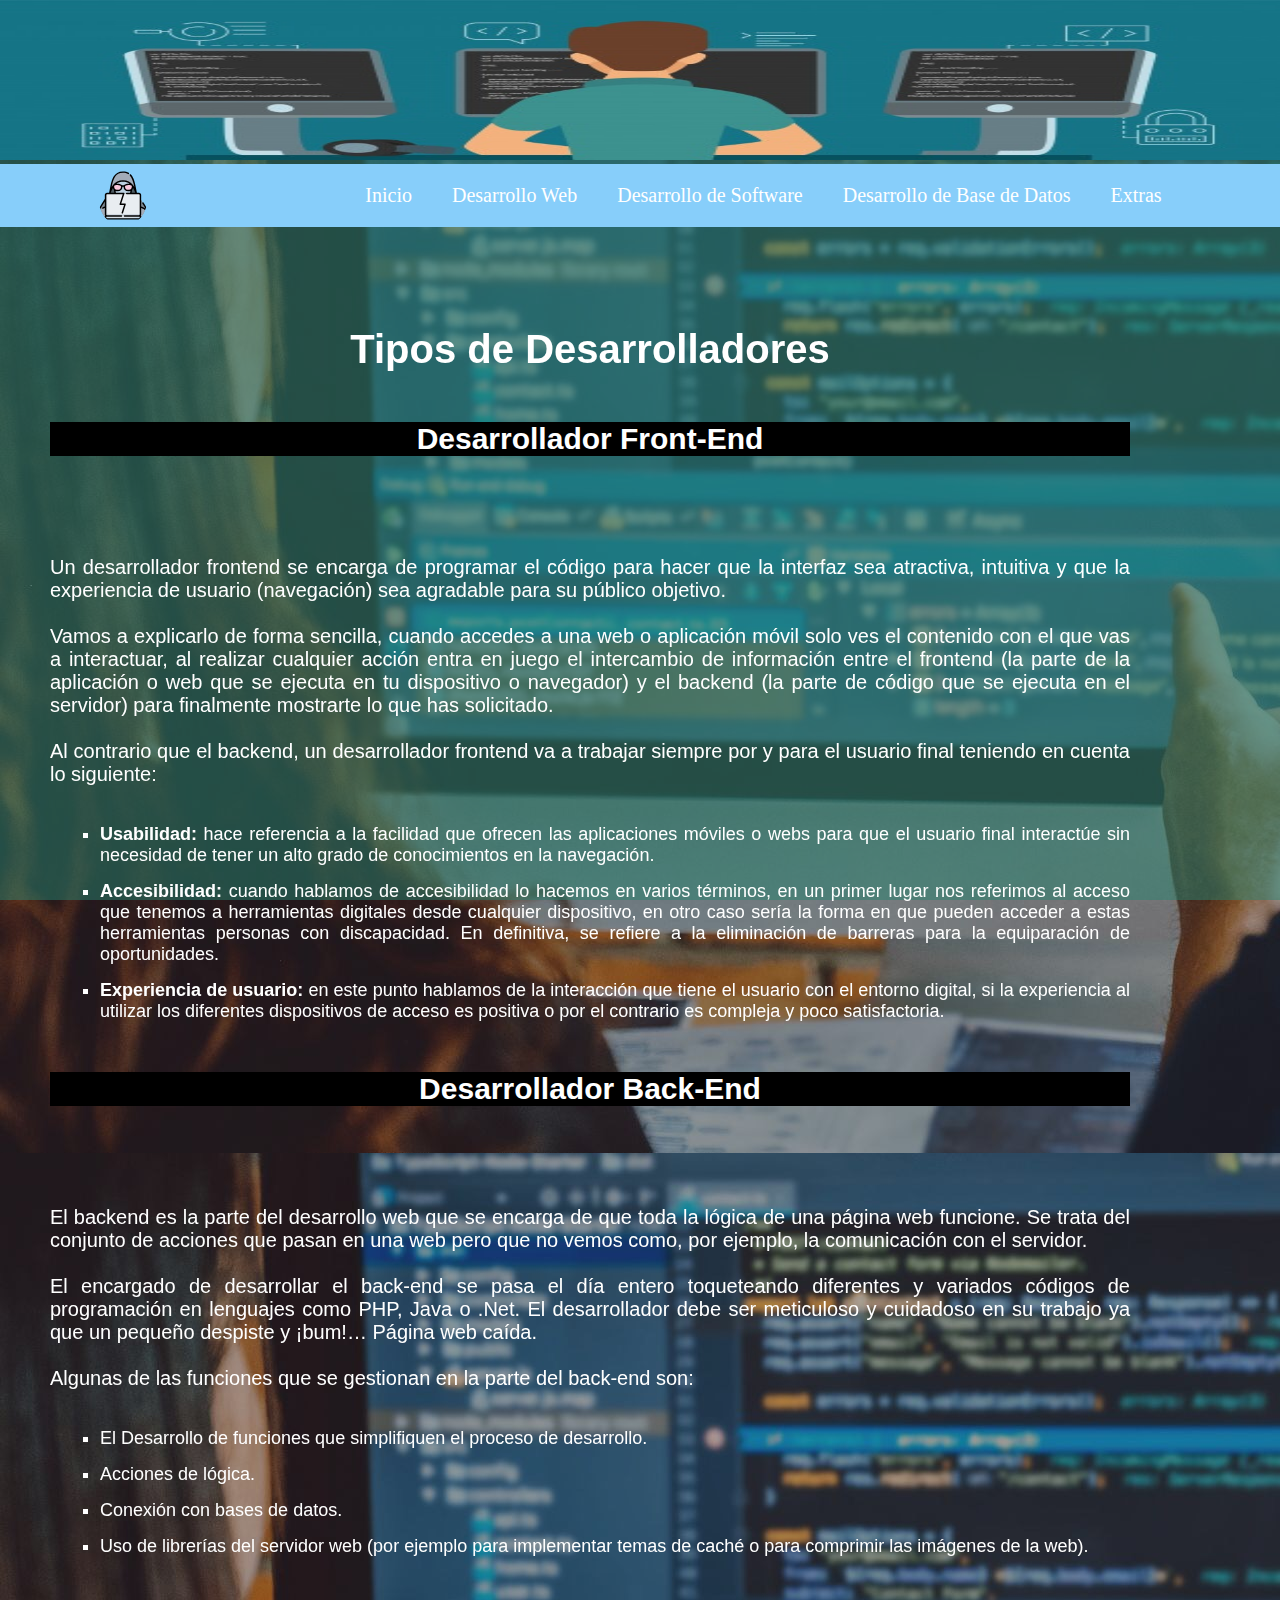
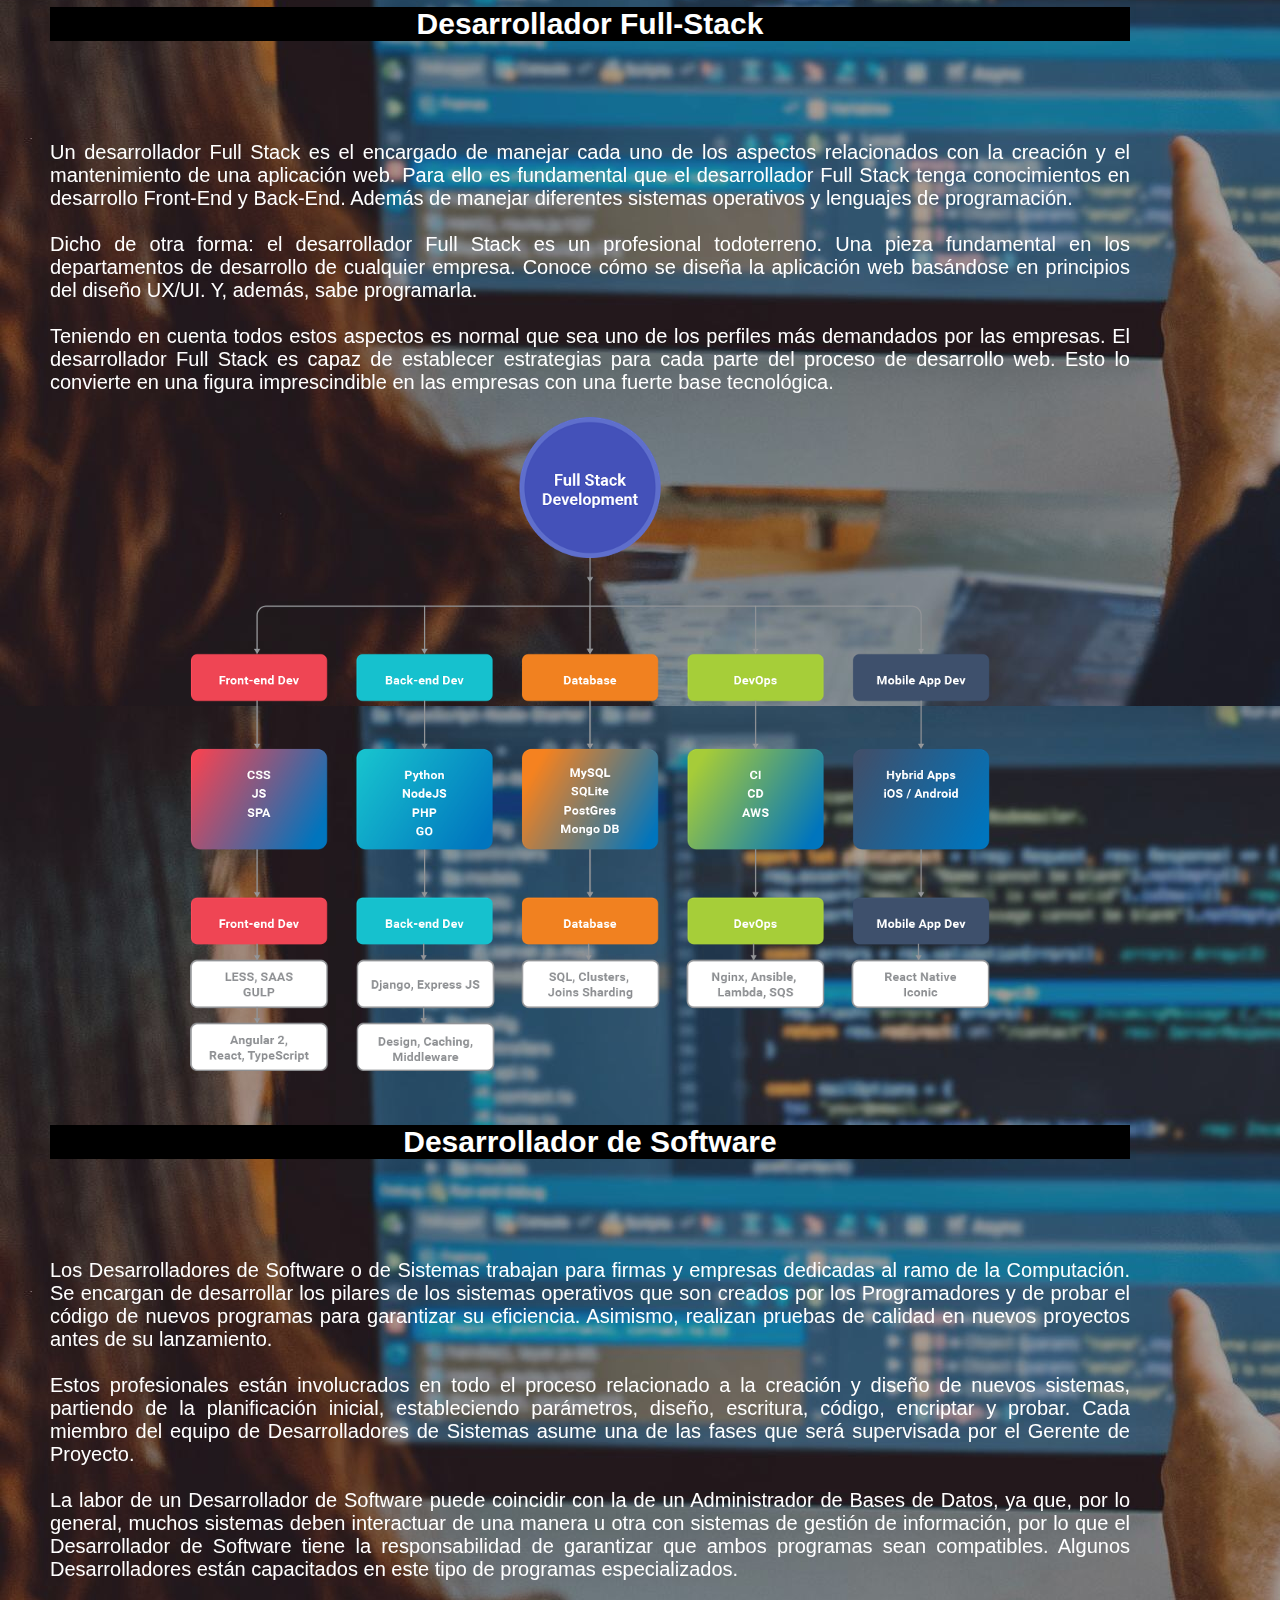
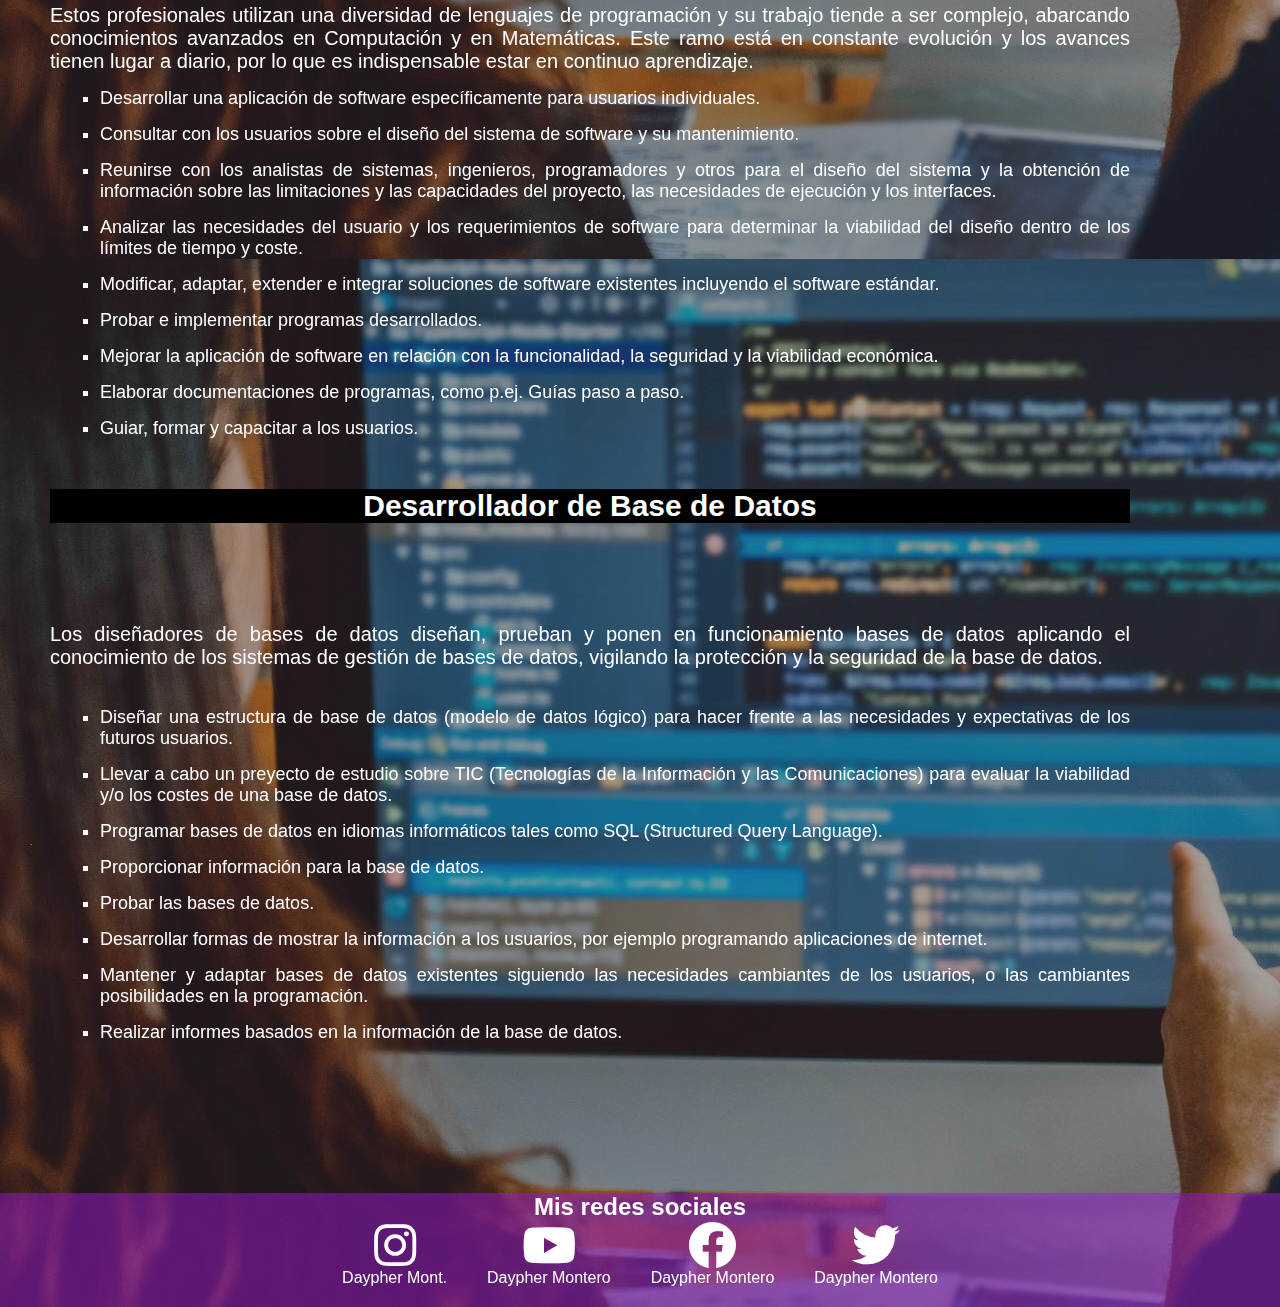
==== index.html @ e675de17 "Add files via upload" ====
<!DOCTYPE html>
<html lang="en">
<head>
    <meta charset="UTF-8">
    <meta http-equiv="X-UA-Compatible" content="IE=edge">
    <meta name="viewport" content="width=device-width, initial-scale=1.0">
    <title>Document</title>
    <link rel="stylesheet" href="estilos.css">
    <link rel="stylesheet" href="webfonts/all.css">
    <link rel="shortcut icon" href="Assets/hacker.svg" type="image/x-icon">
</head>
<body background="Assets/cursos-de-programación.jpg">
    <img src="Assets/baner.jpg" alt="Baner" class="baner">
    <header>
        <nav>
            <img src="Assets/hacker.svg" alt="">
            <ul>
                <li><a href="index.html">Inicio</a>
                    <ul>
                        <li><a href="index.html#front">Desarrollador Front-End</a></li>
                        <li><a href="index.html#back">Desarrollador Back-End</a></li>
                        <li><a href="index.html#full">Desarrollador Full-Stack</a></li>
                        <li><a href="index.html#software">Desarrollador de Software</a></li>
                        <li><a href="index.html#DB">Desarrollador de Base de Datos</a></li>
                    </ul>
                </li>
                <li><a href="Desarrollo-Web.html">Desarrollo Web</a>
                    <ul>
                        <li><a href="Desarrollo-Web.html#html">HTML</a></li>
                        <li><a href="Desarrollo-Web.html#css">CSS</a></li>
                        <li><a href="Desarrollo-Web.html#java-script">Java-Script</a></li>
                        <li><a href="Desarrollo-Web.html#mean">MEAN</a>
                            <ul>
                                <li><a href="Desarrollo-Web.html#mongo">MongoDB</a></li>
                                <li><a href="Desarrollo-Web.html#express">Express</a></li>
                                <li><a href="Desarrollo-Web.html#angular">Angular </a></li>
                                <li><a href="Desarrollo-Web.html#node">Node.js</a></li>
                            </ul>
                        </li>
                        <li><a href="Desarrollo-Web.html#mern">MERN</a>
                            <ul>
                                <li><a href="Desarrollo-Web.html#mongo">MongoDB</a></li>
                                <li><a href="Desarrollo-Web.html#express">Express</a></li>
                                <li><a href="Desarrollo-Web.html#react">React.js</a></li>
                                <li><a href="Desarrollo-Web.html#node">Node.js</a></li>
                            </ul>
                        </li>
                    </ul>
                </li>
                <li><a href="#">Desarrollo de Software</a>
                    <ul>
                        <li><a href="#">Aplicaciones de Escritorio</a></li>
                        <li><a href="#">Aplicaciones Moviles</a></li>
                    </ul>
                </li>
                <li><a href="#main">Desarrollo de Base de Datos</a>
                    <ul>
                        <li><a href="#">Bases de datos SQL</a></li>
                        <li><a href="#">Bases de datos NO-SQL</a></li>
                    </ul>
                </li>
                <li><a href="#">Extras</a>
                    <ul>
                        <li><a href="#">Sub</a></li>
                        <li><a href="#">Sub</a></li>
                        <li><a href="#">Sub</a></li>
                        <li><a href="#">Sub</a></li>
                    </ul>
                </li>
            </ul>
        </nav>
    </header>
    <section>
        <h1>Tipos de Desarrolladores</h1>
        <article id="front">
            <h2>Desarrollador Front-End</h2>
            <p>Un desarrollador frontend se encarga de programar el código para hacer que la interfaz sea atractiva,
                intuitiva y que la experiencia de usuario (navegación) sea agradable para su público objetivo.
                <br><br>

                Vamos a explicarlo de forma sencilla, cuando accedes a una web o aplicación móvil solo ves el
                contenido con el que vas a interactuar, al realizar cualquier acción entra en juego el intercambio
                de información entre el frontend (la parte de la aplicación o web que se ejecuta en tu dispositivo o
                navegador) y el backend (la parte de código que se ejecuta en el servidor) para finalmente mostrarte
                lo que has solicitado.<br><br>

                Al contrario que el backend, un desarrollador frontend va a trabajar siempre por y para el usuario
                final teniendo en cuenta lo siguiente: <br><br>
                <ul>
                    <li><b>Usabilidad:</b> hace referencia a la facilidad que ofrecen las aplicaciones móviles o
                        webs para que el usuario final interactúe sin necesidad de tener un alto grado de
                        conocimientos en la navegación.</li>
                    <li><b>Accesibilidad:</b> cuando hablamos de accesibilidad lo hacemos en varios términos, en un
                        primer lugar nos referimos al acceso que tenemos a herramientas digitales desde cualquier
                        dispositivo, en otro caso sería la forma en que pueden acceder a estas herramientas personas
                        con discapacidad. En definitiva, se refiere a la eliminación de barreras para la
                        equiparación de oportunidades.</li>
                    <li><b>Experiencia de usuario:</b> en este punto hablamos de la interacción que tiene el usuario
                        con el entorno digital, si la experiencia al utilizar los diferentes dispositivos de acceso
                        es positiva o por el contrario es compleja y poco satisfactoria.</li>
                </ul>
            </p>
        </article>
        <article id="back">
            <h2>Desarrollador Back-End</h2>
            <p>El backend es la parte del desarrollo web que se encarga de que toda la lógica de una página web
                funcione. Se trata del conjunto de acciones que pasan en una web pero que no vemos como, por
                ejemplo, la comunicación con el servidor.<br><br>

                El encargado de desarrollar el back-end se pasa el día entero toqueteando diferentes y variados
                códigos de programación en lenguajes como PHP, Java o .Net. El desarrollador debe ser meticuloso y
                cuidadoso en su trabajo ya que un pequeño despiste y ¡bum!… Página web caída.<br><br>
                Algunas de las funciones que se gestionan en la parte del back-end son:
                <br><br>
                <ul>
                    <li>El Desarrollo de funciones que simplifiquen el proceso de desarrollo.</li>
                    <li>Acciones de lógica.</li>
                    <li>Conexión con bases de datos.</li>
                    <li>Uso de librerías del servidor web (por ejemplo para implementar temas de caché o para
                        comprimir las imágenes de la web).</li>
                </ul>
            </p>
        </article>
        <article id="full">
            <h2>Desarrollador Full-Stack</h2>
            <p>Un desarrollador Full Stack es el encargado de manejar cada uno de los aspectos relacionados con la
                creación y el mantenimiento de una aplicación web. Para ello es fundamental que el desarrollador
                Full Stack tenga conocimientos en desarrollo Front-End y Back-End. Además de manejar diferentes
                sistemas operativos y lenguajes de programación. <br><br>

                Dicho de otra forma: el desarrollador Full Stack es un profesional todoterreno. Una pieza
                fundamental en los departamentos de desarrollo de cualquier empresa. Conoce cómo se diseña la
                aplicación web basándose en principios del diseño UX/UI. Y, además, sabe programarla.<br><br>

                Teniendo en cuenta todos estos aspectos es normal que sea uno de los perfiles más demandados por las
                empresas. El desarrollador Full Stack es capaz de establecer estrategias para cada parte del proceso
                de desarrollo web. Esto lo convierte en una figura imprescindible en las empresas con una fuerte
                base tecnológica.<br><br></p>
            <img src="Assets/stack.png" alt="Conocimientos del Full-Stack">
        </article>
        <article id="software">
            <h2>Desarrollador de Software</h2>
            <p>Los Desarrolladores de Software o de Sistemas trabajan para firmas y empresas dedicadas al ramo de la
                Computación. Se encargan de desarrollar los pilares de los sistemas operativos que son creados por
                los Programadores y de probar el código de nuevos programas para garantizar su eficiencia. Asimismo,
                realizan pruebas de calidad en nuevos proyectos antes de su lanzamiento. <br><br>


                Estos profesionales están involucrados en todo el proceso relacionado a la creación y diseño de
                nuevos sistemas, partiendo de la planificación inicial, estableciendo parámetros, diseño, escritura,
                código, encriptar y probar. Cada miembro del equipo de Desarrolladores de Sistemas asume una de las
                fases que será supervisada por el Gerente de Proyecto. <br><br>


                La labor de un Desarrollador de Software puede coincidir con la de un Administrador de Bases de
                Datos, ya que, por lo general, muchos sistemas deben interactuar de una manera u otra con sistemas
                de gestión de información, por lo que el Desarrollador de Software tiene la responsabilidad de
                garantizar que ambos programas sean compatibles. Algunos Desarrolladores están capacitados en este
                tipo de programas especializados.<br><br>


                Estos profesionales utilizan una diversidad de lenguajes de programación y su trabajo tiende a ser
                complejo, abarcando conocimientos avanzados en Computación y en Matemáticas. Este ramo está en
                constante evolución y los avances tienen lugar a diario, por lo que es indispensable estar en
                continuo aprendizaje.</p>
            <ul>

                <li>Desarrollar una aplicación de software específicamente para usuarios individuales.</li>
                <li>Consultar con los usuarios sobre el diseño del sistema de software y su mantenimiento.</li>
                <li>Reunirse con los analistas de sistemas, ingenieros, programadores y otros para el diseño del
                    sistema y la obtención de información sobre las limitaciones y las capacidades del proyecto, las
                    necesidades de ejecución y los interfaces.</li>
                <li>Analizar las necesidades del usuario y los requerimientos de software para determinar la
                    viabilidad del diseño dentro de los límites de tiempo y coste.</li>
                <li>Modificar, adaptar, extender e integrar soluciones de software existentes incluyendo el software
                    estándar.</li>
                <li>Probar e implementar programas desarrollados.</li>
                <li>Mejorar la aplicación de software en relación con la funcionalidad, la seguridad y la viabilidad
                    económica.</li>
                <li>Elaborar documentaciones de programas, como p.ej. Guías paso a paso.</li>
                <li>Guiar, formar y capacitar a los usuarios.</li>
            </ul>
        </article>
        <article id="DB">
            <h2>Desarrollador de Base de Datos</h2>
            <p>Los diseñadores de bases de datos diseñan, prueban y ponen en funcionamiento bases de datos aplicando
                el conocimiento de los sistemas de gestión de bases de datos, vigilando la protección y la seguridad
                de la base de datos.<br><br></p>
            <ul>
                <li>Diseñar una estructura de base de datos (modelo de datos lógico) para hacer frente a las
                    necesidades y expectativas de los futuros usuarios.</li>
                <li>Llevar a cabo un preyecto de estudio sobre TIC (Tecnologías de la Información y las
                    Comunicaciones) para evaluar la viabilidad y/o los costes de una base de datos.</li>
                <li>Programar bases de datos en idiomas informáticos tales como SQL (Structured Query Language).
                </li>
                <li>Proporcionar información para la base de datos.</li>
                <li>Probar las bases de datos.</li>
                <li>Desarrollar formas de mostrar la información a los usuarios, por ejemplo programando
                    aplicaciones de internet.</li>
                <li>Mantener y adaptar bases de datos existentes siguiendo las necesidades cambiantes de los
                    usuarios, o las cambiantes posibilidades en la programación. </li>
                <li>Realizar informes basados en la información de la base de datos.</li>
            </ul>
        </article>
    </section>
    <footer id="pie">
        <h2>
            <p>Mis redes sociales</p>
        </h2>
        <ul>
            <li><a href="https://www.instagram.com/accounts/login/" target="_blank"><i
                        class="fab fa-instagram fa-3x "></i>
                    <p>Daypher Mont.</p>
                </a></li>
            <li><a href="https://www.youtube.com/channel/UChSFsDp8e5CDX-CmaGu6tSg" target="_blank"><i
                        class="fab fa-youtube fa-3x"></i>
                    <p>Daypher Montero</p>
                </a></li>
            <li><a href="https://www.facebook.com/david.montero.73113/" target="_blank"><i
                        class="fab fa-facebook fa-3x"></i>
                    <p>Daypher Montero</p>
                </a></li>
            <li><a href="https://twitter.com/?lang=es" target="_blank"><i class="fab fa-twitter fa-3x"></i>
                    <p>Daypher Montero</p>
                </a></li>
        </ul>
    </footer>
</body>
</html>
---- estilos.css ----
*{
    margin: 0;
    padding:0;
    box-sizing: border-box;
    font-family: Verdana, Geneva, Tahoma, sans-serif;
    color: rgb(255, 255, 255);
}

section{
     margin: 0px 150px 150px 50px;
     text-align: center;
}

body::before{
    content: "";
    height: 100vh;
    width: 100vw;
    position: fixed;
    background-color: rgba(39, 131, 111, 0.5);
    z-index: -1;
}
header{
    position: sticky;
    top: 0px;
    background-color: lightskyblue;
    z-index: 1;
}
header nav{

    display: flex;
    justify-content: space-around;
    flex-wrap: wrap;
}
nav img{
    width: 50px;
    border-radius: 50%;
}
header a{
    text-decoration: none;
    font-size: 20px;
    font-family: verdana;
    padding: 20px;
    display: block;

}
header a:hover{
    background-color: rgb(0,0,0,.3);
}
header li{
    list-style: none;
}
header nav ul{
    display: flex;    
    flex-wrap: wrap;
    
}
header nav ul li ul{
    display: flex;
    flex-direction: column;
    position: absolute;
    background-color: lightskyblue;
    width: 180px;
    display: none;
}
header nav ul li ul a{
    padding-top: 15px;
    padding-bottom: 15px;
}
header nav ul li ul li{
    position: relative; 
}
header nav ul li ul li ul{
    position: absolute;
    top: 0px;
    left: 180px;  
}
header nav ul li:hover>ul{
    display: block;

}
section section{
    width: 65vw;
    text-align: center;
    
}
section article p{
    text-align: justify;
}
section p{
    font-size: 20px;
    font-family: Verdana, Geneva, Tahoma, sans-serif;
}
section h2{
    font-family: sans-serif;
    font-weight: 900;
    font-size: 30px;
}
h1{
    margin-top: 100px;
    font-size: 40px;
}

section article h2{
    position: sticky;
    top: 64px;
    background-color: black;
    margin-bottom: 100px;
    margin-top: 50px;
}
article ul{
    text-align: justify;
    padding-left: 50px;
    list-style: square;
    font-size: 18px;
    font-family: Verdana, Geneva, Tahoma, sans-serif;
}
article ul li{
    margin-top: 15px;
    margin-bottom: 15px;
}
footer a{
    text-decoration: none;  
}
footer{
    display: flex;
    margin-top: 30px;
    flex-direction: column;
    background-color: rgb(152, 24, 202,.5);
}

footer li{
    list-style: none;
    margin: 0 20px 20px 20px; 
}
footer ul{
    display:flex;
    justify-content: center;
    flex-wrap: wrap;
}
footer p{
    display: flex;
    justify-content: center;
    color: rgb(255, 255, 255);
}

footer ul li a{
    display: flex;
    flex-direction: column;
    align-items: center;
}
footer i:hover{
color: red;
font-size: 3.2em;
}
.general{
    width: 800px;
    height: 290px;
    margin-bottom: 60px;
}
.back{
    background-color: white;
    /* border-radius: 50%; */
}
.bord{
    border-radius: 50%;
}
.baner{
    width: 100%;
    height: 160px;
}
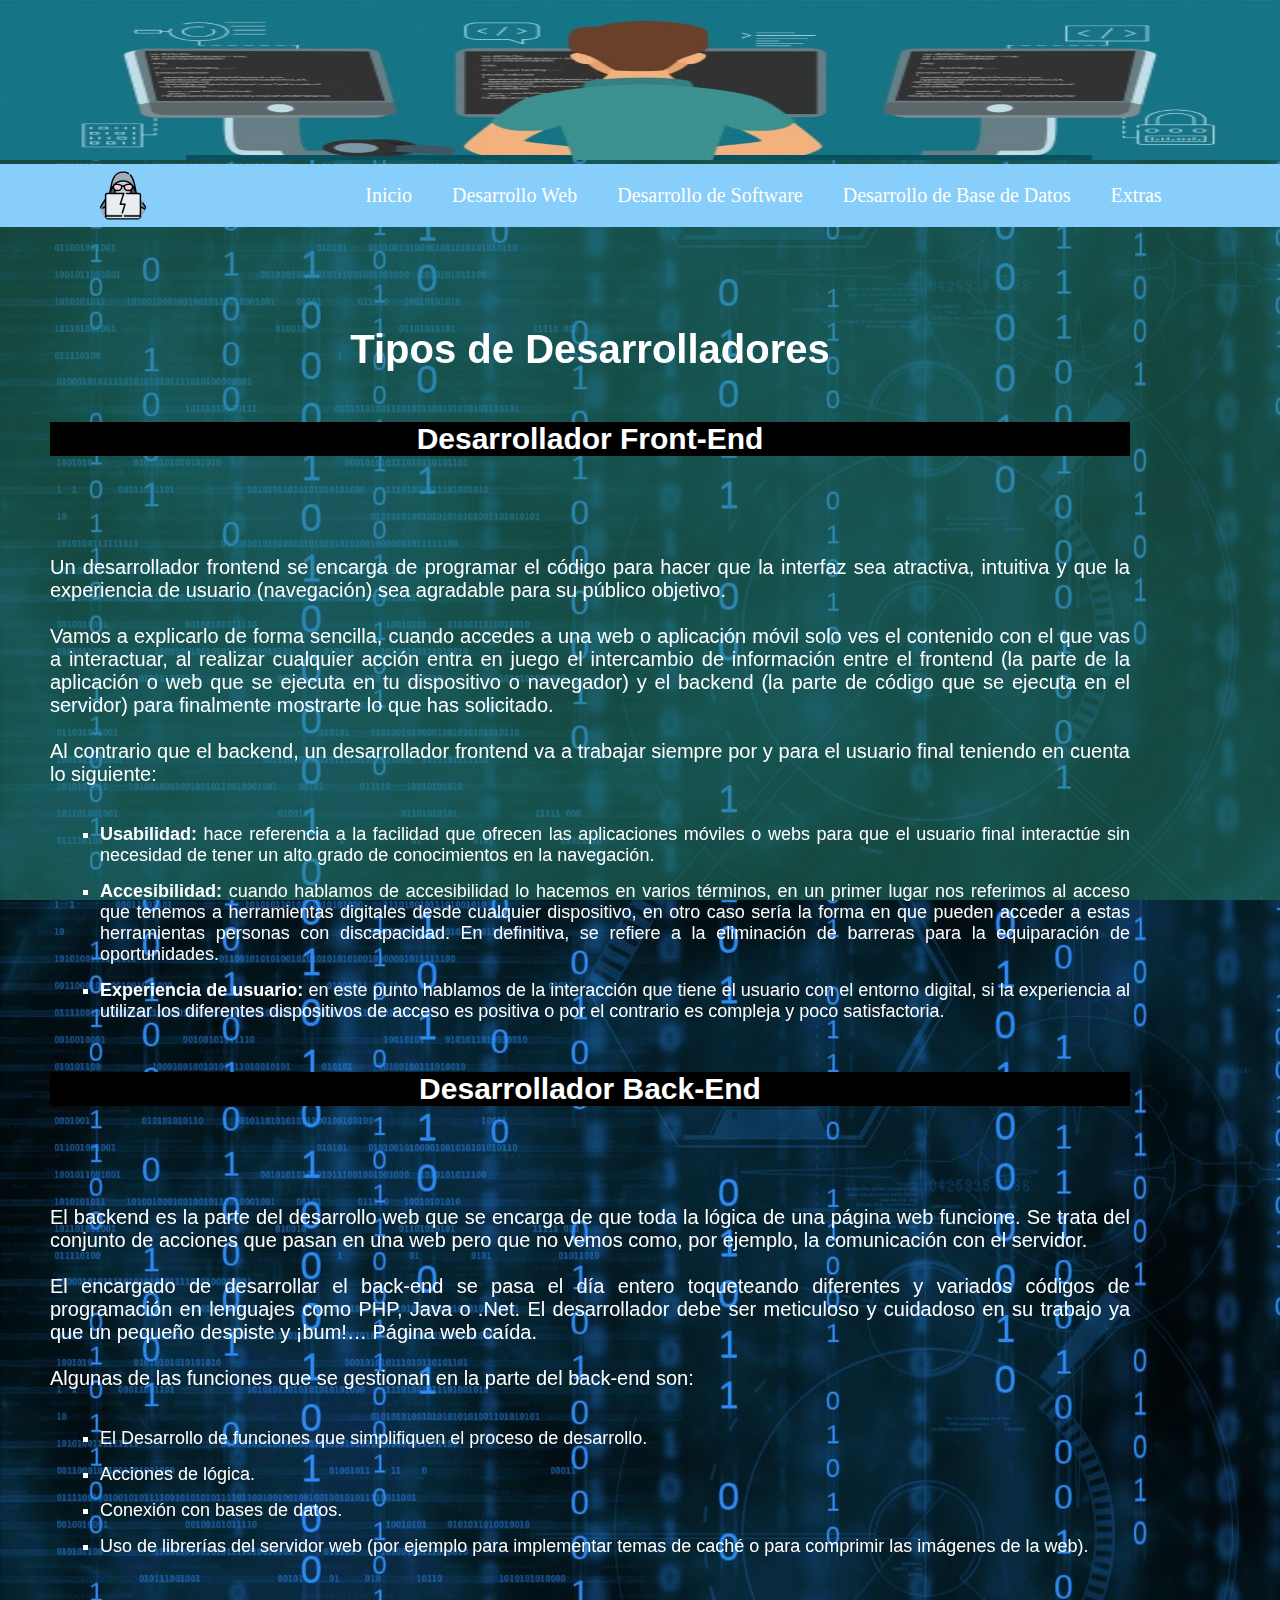
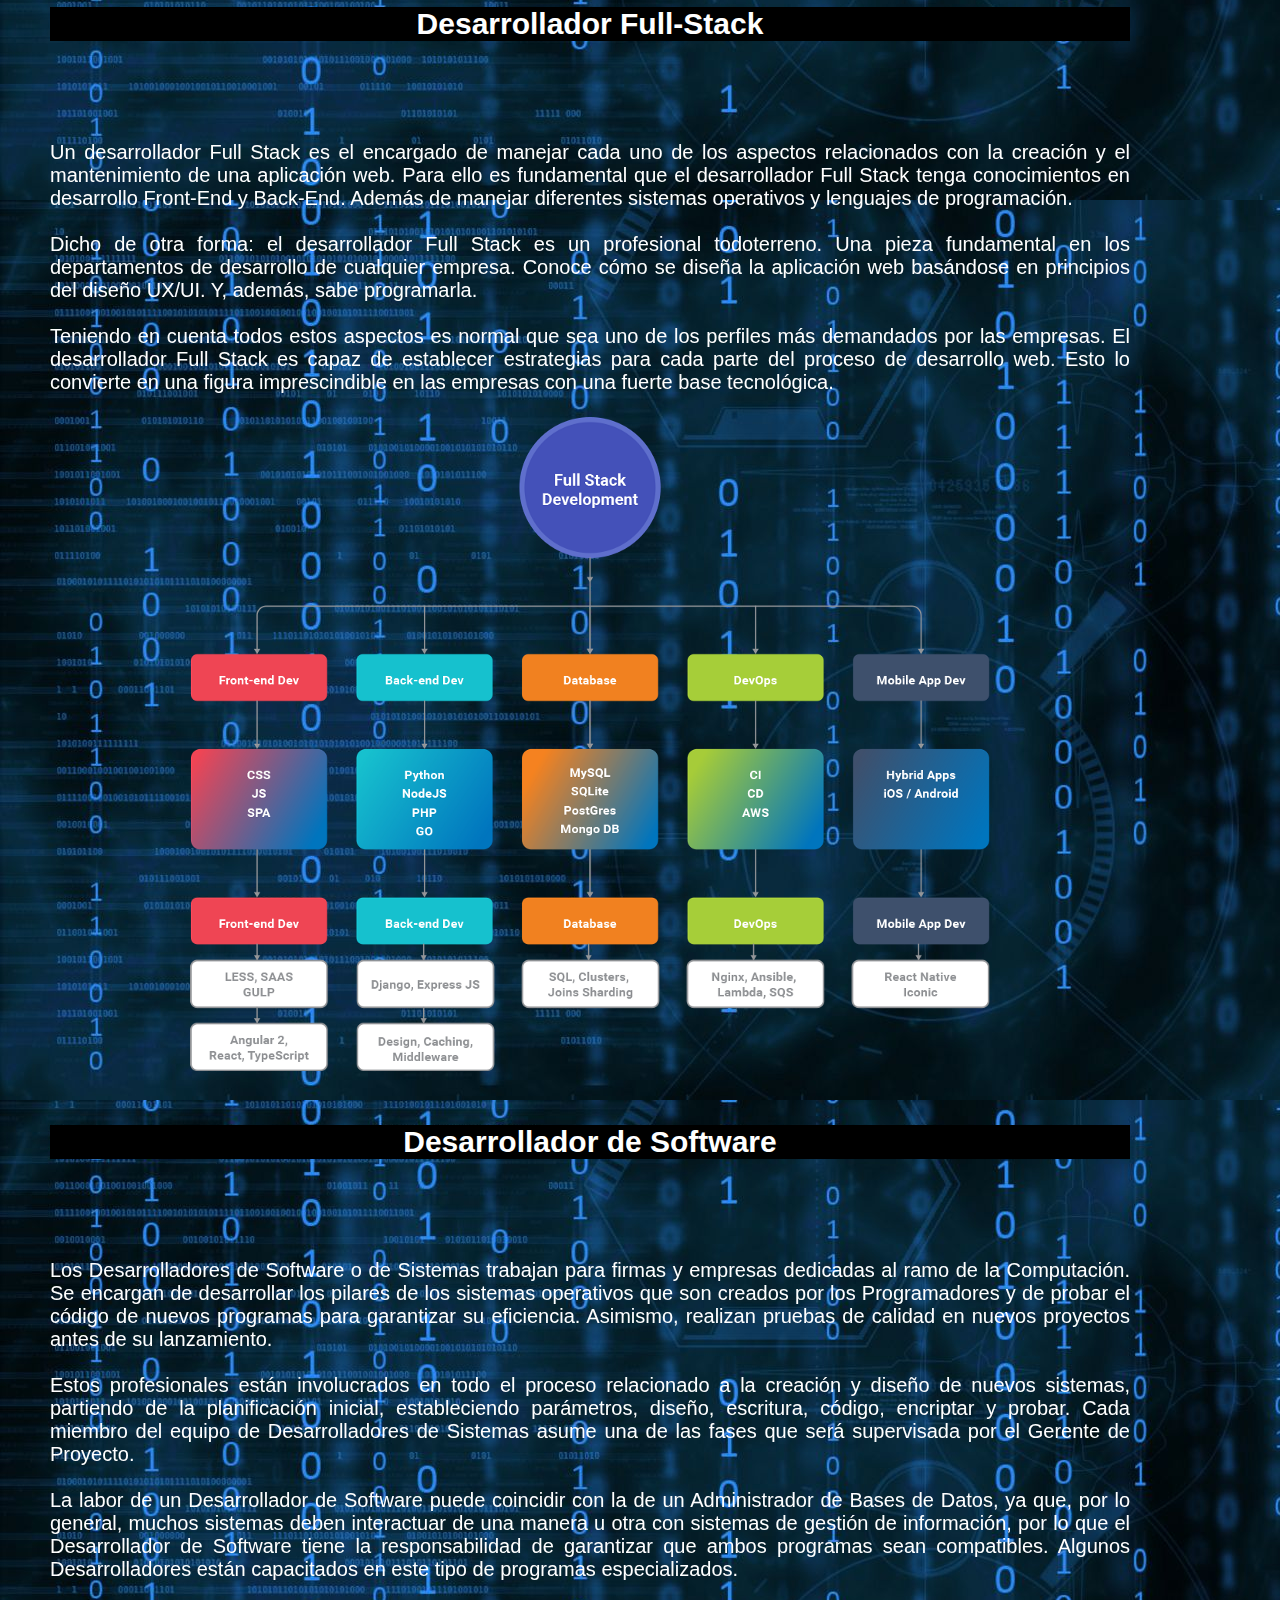
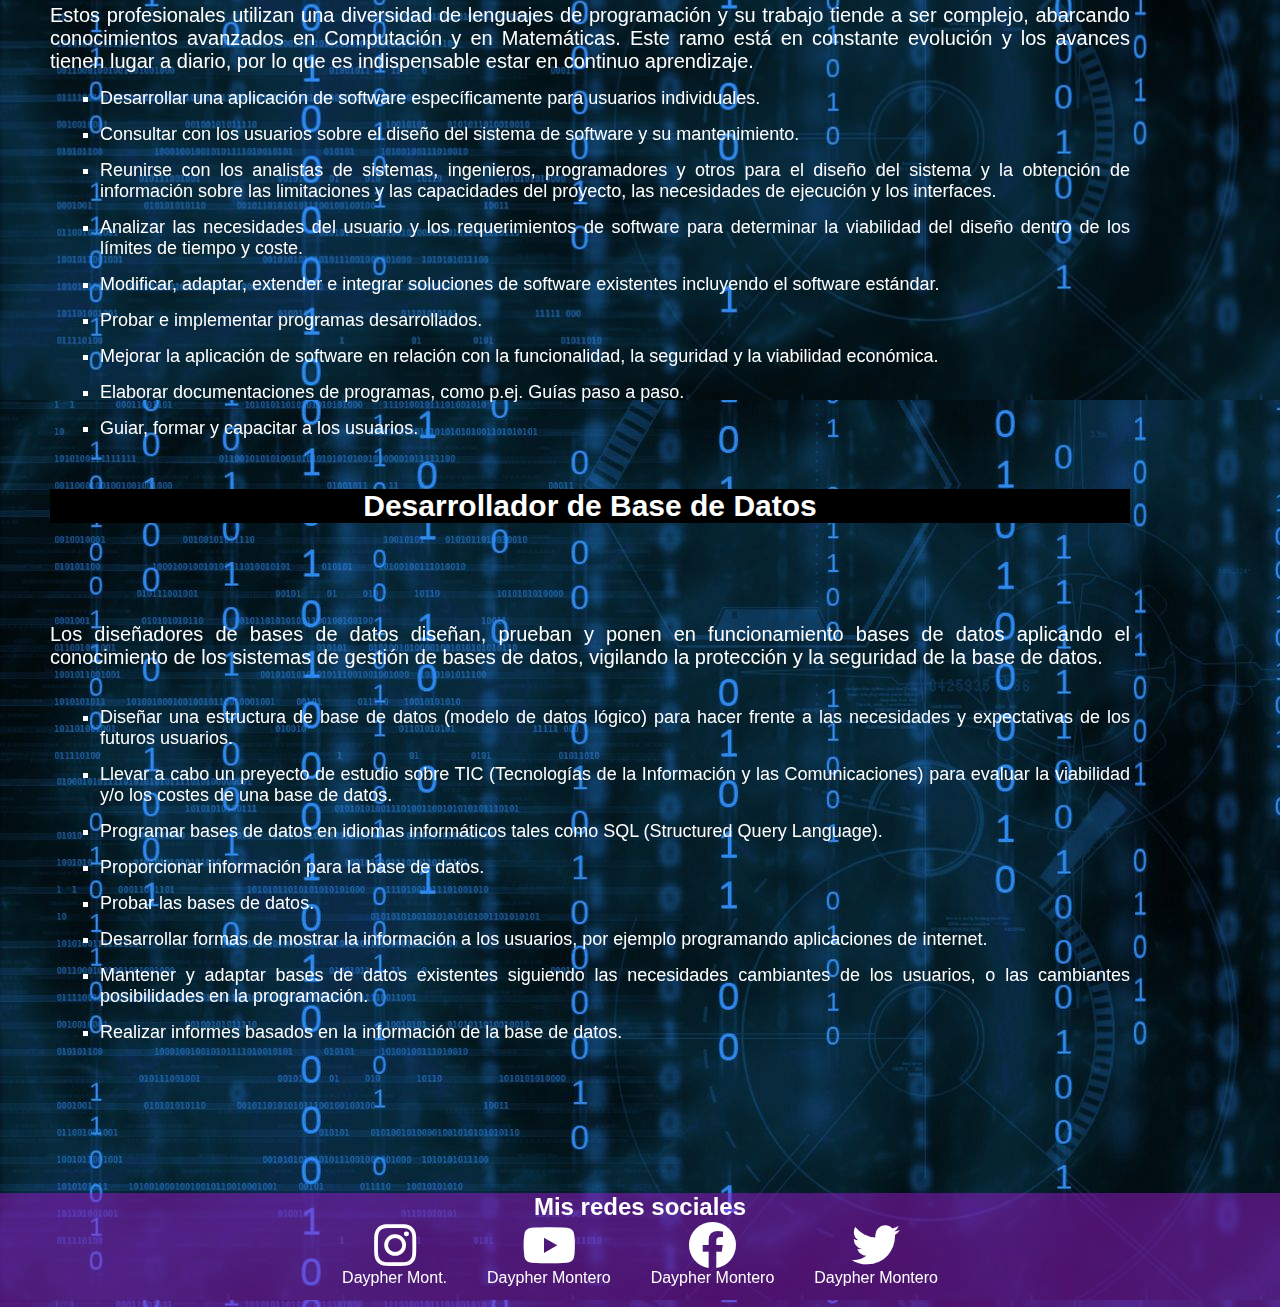
==== commit 1bf717c8: "Update index.html" ====
--- a/index.html
+++ b/index.html
@@ -9,7 +9,7 @@
     <link rel="stylesheet" href="webfonts/all.css">
     <link rel="shortcut icon" href="Assets/hacker.svg" type="image/x-icon">
 </head>
-<body background="Assets/cursos-de-programación.jpg">
+<body background="Assets/portada.jpg">
     <img src="Assets/baner.jpg" alt="Baner" class="baner">
     <header>
         <nav>
@@ -226,4 +226,4 @@
         </ul>
     </footer>
 </body>
-</html>+</html>
